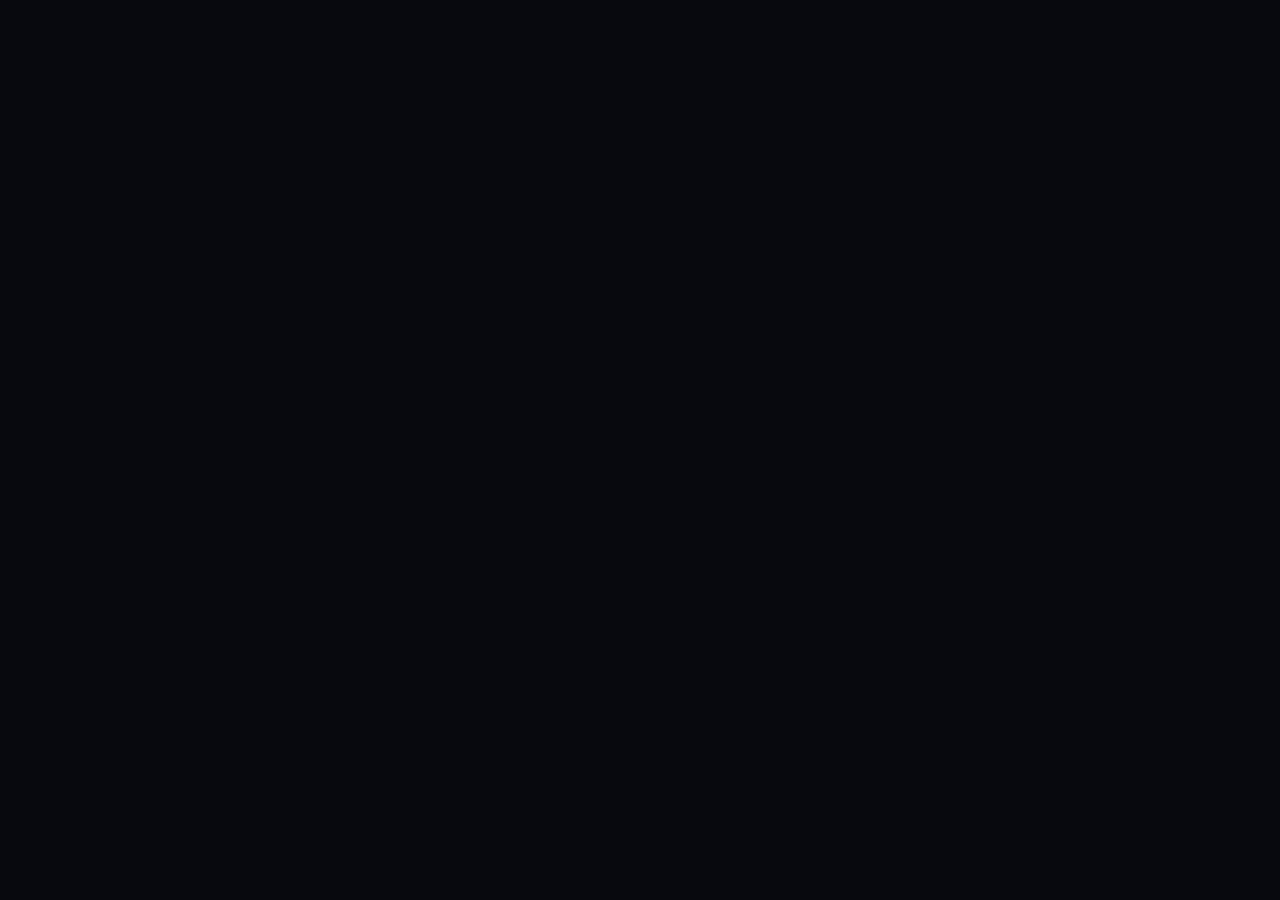
==== index.html @ 7dee2e34 "Rename INDEX to index.html" ====
<!DOCTYPE html>
<html>
<head>
  <meta charset="UTF-8" />
  <title>Multilingual Futuristic Refrigerator Poetry</title>
  <script src="https://cdnjs.cloudflare.com/ajax/libs/p5.js/1.9.4/p5.min.js"></script>

  <style>
    html, body {
      margin: 0;
      padding: 0;
      overflow: hidden;
      background: #08090e;
      font-family: system-ui, -apple-system, BlinkMacSystemFont, "Noto Sans",
        "Noto Sans CJK JP", "Noto Sans JP", "Noto Sans KR", "Noto Sans SC",
        sans-serif;
    }

    button {
      border: 1px solid rgba(180,220,255,.45);
      color: white;
      background: rgba(10,20,35,.55) !important;
      backdrop-filter: blur(8px);
      border-radius: 6px;
      padding: 6px 10px;
      cursor: pointer;
      font-family: inherit;
    }
  </style>
</head>

<body>
<script>
let magnets = [];
let selected = null;
let offset, scaler;
let bg, hazeLayer, button, shuffleBtn;
let currentPoemMagnets = [];
let dragMoved = false;
let hazeBursts = [];

const SPRING_K = 0.12;
const DAMPING = 0.75;
const ANG_K = 0.12;
const ANG_DAMP = 0.75;

const palette = [
  [255, 70, 130],
  [255, 150, 60],
  [255, 230, 90],
  [80, 255, 180],
  [80, 230, 255],
  [120, 150, 255],
  [190, 100, 255]
];

// multilingual magnets: English, Chinese, Korean, Japanese, French
const determiners = [
  "the","a","this","that","my","your",
  "这","那","我的","你的",
  "이","그","내","너의",
  "この","その","私の","君の",
  "le","la","un","une","ce","cette","mon","ton"
];

const adjectives = [
  "quiet","soft","blue","lonely","bright","neon","silver","warm","cold","gentle",
  "安静","柔软","蓝色","孤独","明亮","霓虹","银色","温暖","冰冷","温柔",
  "조용한","부드러운","푸른","외로운","밝은","네온","은빛","따뜻한","차가운","다정한",
  "静かな","やわらかい","青い","孤独な","明るい","ネオンの","銀色の","暖かい","冷たい","優しい",
  "calme","doux","bleu","solitaire","brillant","néon","argenté","chaud","froid","tendre"
];

const nouns = [
  "moon","city","memory","river","dream","shadow","sky","flower","light","ghost","garden","night",
  "月亮","城市","记忆","河流","梦","影子","天空","花","光","幽灵","花园","夜晚",
  "달","도시","기억","강","꿈","그림자","하늘","꽃","빛","유령","정원","밤",
  "月","都市","記憶","川","夢","影","空","花","光","幽霊","庭","夜",
  "lune","ville","mémoire","rivière","rêve","ombre","ciel","fleur","lumière","fantôme","jardin","nuit"
];

const verbs = [
  "glows","drifts","sings","waits","fades","returns","breathes","opens","shines","vanishes",
  "发光","漂流","歌唱","等待","消失","归来","呼吸","打开","闪耀","消散",
  "빛난다","흐른다","노래한다","기다린다","사라진다","돌아온다","숨쉰다","열린다","반짝인다","흩어진다",
  "光る","漂う","歌う","待つ","消える","戻る","息をする","開く","輝く","消えていく",
  "brille","dérive","chante","attend","s’efface","revient","respire","s’ouvre","scintille","disparaît"
];

const adverbs = [
  "softly","slowly","briefly","quietly","again","gently","tonight",
  "轻轻地","慢慢地","短暂地","安静地","再次","温柔地","今晚",
  "부드럽게","천천히","잠깐","조용히","다시","다정하게","오늘밤",
  "そっと","ゆっくり","一瞬","静かに","また","優しく","今夜",
  "doucement","lentement","brièvement","silencieusement","encore","tendrement","ce soir"
];

const prepositions = [
  "above","beneath","near","inside","through","beside","beyond",
  "在上方","在下方","靠近","里面","穿过","旁边","之外",
  "위에","아래에","가까이","안에","지나","곁에","너머",
  "上に","下に","近く","中で","通って","そばに","向こうへ",
  "au-dessus","sous","près de","dans","à travers","près","au-delà"
];

const words = Array.from(new Set([
  ...determiners,
  ...adjectives,
  ...nouns,
  ...verbs,
  ...adverbs,
  ...prepositions
]));

function randomFrom(arr) {
  return arr[floor(random(arr.length))];
}

function hashWord(str) {
  let h = 0;
  for (let i = 0; i < str.length; i++) {
    h = (h * 31 + str.charCodeAt(i)) >>> 0;
  }
  return h;
}

function colorForWord(word) {
  return palette[hashWord(word) % palette.length];
}

class Magnet {
  constructor(pos, val, ang = 0) {
    this.pos = pos.copy();
    this.target = pos.copy();
    this.vel = createVector(0, 0);

    this.ang = ang;
    this.angTarget = ang;
    this.angVel = 0;

    this.val = val;
    this.home = pos.copy();
    this.isInPoem = false;

    this.displayCap = false;
    this.displaySuffix = "";
    this.displayOverride = "";
    this.col = 255;

    this.updateDimensions();
  }

  text() {
    let t = this.displayOverride || this.val;

    if (this.displayCap && /^[a-zA-ZÀ-ÿ]/.test(t)) {
      t = t.charAt(0).toUpperCase() + t.slice(1);
    }

    return t + this.displaySuffix;
  }

  surface() {
    return (this.displayOverride || this.val).toLowerCase();
  }

  updateDimensions() {
    textSize(13 * scaler);
    this.w = textWidth(this.text()) + 18 * scaler;
    this.h = 30 * scaler;
  }

  update() {
    this.vel.x += (this.target.x - this.pos.x) * SPRING_K - this.vel.x * DAMPING;
    this.vel.y += (this.target.y - this.pos.y) * SPRING_K - this.vel.y * DAMPING;
    this.pos.add(this.vel);

    this.angVel += (this.angTarget - this.ang) * ANG_K - this.angVel * ANG_DAMP;
    this.ang += this.angVel;
  }

  contains(px, py) {
    return abs(px - this.pos.x) < this.w / 2 && abs(py - this.pos.y) < this.h / 2;
  }

  show() {
    push();
    translate(this.pos.x, this.pos.y);
    rotate(this.ang);

    rectMode(CENTER);

    noStroke();
    fill(0, 95);
    rect(2, 2, this.w, this.h, 5);

    stroke(0, 90);
    fill(this.col);
    rect(0, 0, this.w, this.h, 5);

    noStroke();
    fill(0);
    textAlign(CENTER, CENTER);
    textSize(13 * scaler);
    text(this.text(), 0, 1);

    pop();
  }
}

function setup() {
  createCanvas(windowWidth, windowHeight);
  scaler = height / 628;

  textFont("system-ui");

  bg = createGraphics(width, height);
  hazeLayer = createGraphics(width, height);

  makeBackground();

  button = createButton("Scatter Magnets and Start Over");
  button.position(8, 8);
  button.mousePressed(resetEverything);

  shuffleBtn = createButton("Shuffle Poem");
  shuffleBtn.position(8, 48);
  shuffleBtn.mousePressed(shufflePoem);

  makeMagnets();
  makePoem();
}

function makeBackground() {
  bg.background(8, 9, 14);
  bg.textAlign(CENTER, CENTER);
  bg.textSize(12);

  const chars = ["夢","빛","月","r","ê","0","1","夜","城","影","花","m","n"];

  for (let y = 0; y < height; y += 18) {
    for (let x = 0; x < width; x += 18) {
      bg.noStroke();
      bg.fill(180, 220, 255, random(8, 28));
      bg.text(random(chars), x, y);
    }
  }

  bg.stroke(255, 12);
  for (let y = 0; y < height; y += 3) {
    bg.line(0, y, width, y);
  }
}

function makeMagnets() {
  magnets = [];

  for (let w of words) {
    let x = random(-width * 0.45, width * 0.45);
    let y = random(-height * 0.42, height * 0.42);

    if (abs(x) < width * 0.18) x += width * 0.25 * random([-1, 1]);
    if (abs(y) < height * 0.12) y += height * 0.25 * random([-1, 1]);

    magnets.push(new Magnet(createVector(x, y), w, random(-0.12, 0.12)));
  }
}

function makePoem() {
  for (let m of magnets) {
    if (m.isInPoem) {
      m.isInPoem = false;
      m.displayCap = false;
      m.displaySuffix = "";
      m.displayOverride = "";
      m.target = m.home.copy();
      m.angTarget = random(-0.12, 0.12);
    }
  }

  const templates = [
    ["DET","ADJ","NOUN","VERB","ADV","PREP","DET","NOUN"],
    ["DET","NOUN","VERB","PREP","DET","ADJ","NOUN","ADV"],
    ["DET","ADJ","NOUN","VERB","PREP","DET","NOUN","ADV"]
  ];

  const template = randomFrom(templates);

  const chosenWords = template.map(tag => {
    if (tag === "DET") return randomFrom(determiners);
    if (tag === "ADJ") return randomFrom(adjectives);
    if (tag === "NOUN") return randomFrom(nouns);
    if (tag === "VERB") return randomFrom(verbs);
    if (tag === "ADV") return randomFrom(adverbs);
    if (tag === "PREP") return randomFrom(prepositions);
  });

  let chosen = chosenWords.map(w => magnets.find(m => m.val === w)).filter(Boolean);
  if (chosen.length < 8) return;

  chosen.forEach(m => {
    m.displayCap = false;
    m.displaySuffix = "";
    m.displayOverride = "";
  });

  chosen[0].displayCap = true;
  chosen[7].displaySuffix = ".";

  chosen.forEach(m => m.updateDimensions());

  let gap = 10 * scaler;
  let totalW = chosen.reduce((s, m) => s + m.w, 0) + gap * 7;
  let x = -totalW / 2;

  currentPoemMagnets = [];

  for (let m of chosen) {
    m.isInPoem = true;
    m.target.set(x + m.w / 2, 0);
    m.angTarget = 0;
    currentPoemMagnets.push(m);
    x += m.w + gap;
  }

  triggerHaze();
}

function triggerHaze() {
  hazeBursts = [];

  for (let i = 0; i < currentPoemMagnets.length; i++) {
    let m = currentPoemMagnets[i];

    hazeBursts.push({
      x: width / 2 + m.target.x,
      y: height / 2 + m.target.y,
      c: colorForWord(m.surface()),
      age: -i * 5,
      life: 70
    });
  }
}

function drawHaze() {
  hazeLayer.clear();
  hazeLayer.noStroke();

  for (let b of hazeBursts) {
    b.age++;

    if (b.age < 0 || b.age > b.life) continue;

    let t = b.age / b.life;
    let alpha = 70 * sin(PI * t);
    let size = (80 + 150 * t) * scaler;

    hazeLayer.fill(b.c[0], b.c[1], b.c[2], alpha);
    hazeLayer.circle(b.x, b.y, size);

    hazeLayer.fill(b.c[0], b.c[1], b.c[2], alpha * 0.35);
    hazeLayer.circle(
      b.x + random(-10, 10),
      b.y + random(-10, 10),
      size * 0.55
    );
  }

  image(hazeLayer, 0, 0);
  hazeBursts = hazeBursts.filter(b => b.age <= b.life);
}

function draw() {
  image(bg, 0, 0);
  drawHaze();

  translate(width / 2, height / 2);

  for (let m of magnets) {
    if (m !== selected) m.update();
    m.show();
  }
}

function shufflePoem() {
  makePoem();
}

function resetEverything() {
  makeMagnets();
  makePoem();
}

function mousePressed() {
  dragMoved = false;

  for (let i = magnets.length - 1; i >= 0; i--) {
    let m = magnets[i];

    if (m.contains(mouseX - width / 2, mouseY - height / 2)) {
      selected = m;
      offset = createVector(m.pos.x - mouseX, m.pos.y - mouseY);
      m.col = 210;
      break;
    }
  }
}

function mouseDragged() {
  if (selected) {
    selected.pos.x = mouseX + offset.x;
    selected.pos.y = mouseY + offset.y;
    selected.target.set(selected.pos.x, selected.pos.y);
    dragMoved = true;
  }
}

function mouseReleased() {
  if (selected) {
    selected.col = 255;

    if (!selected.isInPoem) {
      selected.home = selected.pos.copy();
    } else if (!dragMoved) {
      swapWord(selected);
      triggerHaze();
    }

    selected = null;
  }
}

function swapWord(m) {
  let pool = nouns;

  if (determiners.includes(m.val)) pool = determiners;
  else if (adjectives.includes(m.val)) pool = adjectives;
  else if (nouns.includes(m.val)) pool = nouns;
  else if (verbs.includes(m.val)) pool = verbs;
  else if (adverbs.includes(m.val)) pool = adverbs;
  else if (prepositions.includes(m.val)) pool = prepositions;

  let next = randomFrom(pool);
  while (next === m.surface()) {
    next = randomFrom(pool);
  }

  m.displayOverride = next;
  m.updateDimensions();
}

function keyPressed() {
  if (key === " " || key === "s" || key === "S") {
    shufflePoem();
  }
}

function doubleClicked() {
  shufflePoem();
}

function windowResized() {
  resizeCanvas(windowWidth, windowHeight);
  scaler = height / 628;

  bg = createGraphics(width, height);
  hazeLayer = createGraphics(width, height);

  makeBackground();
}
</script>
</body>
</html>
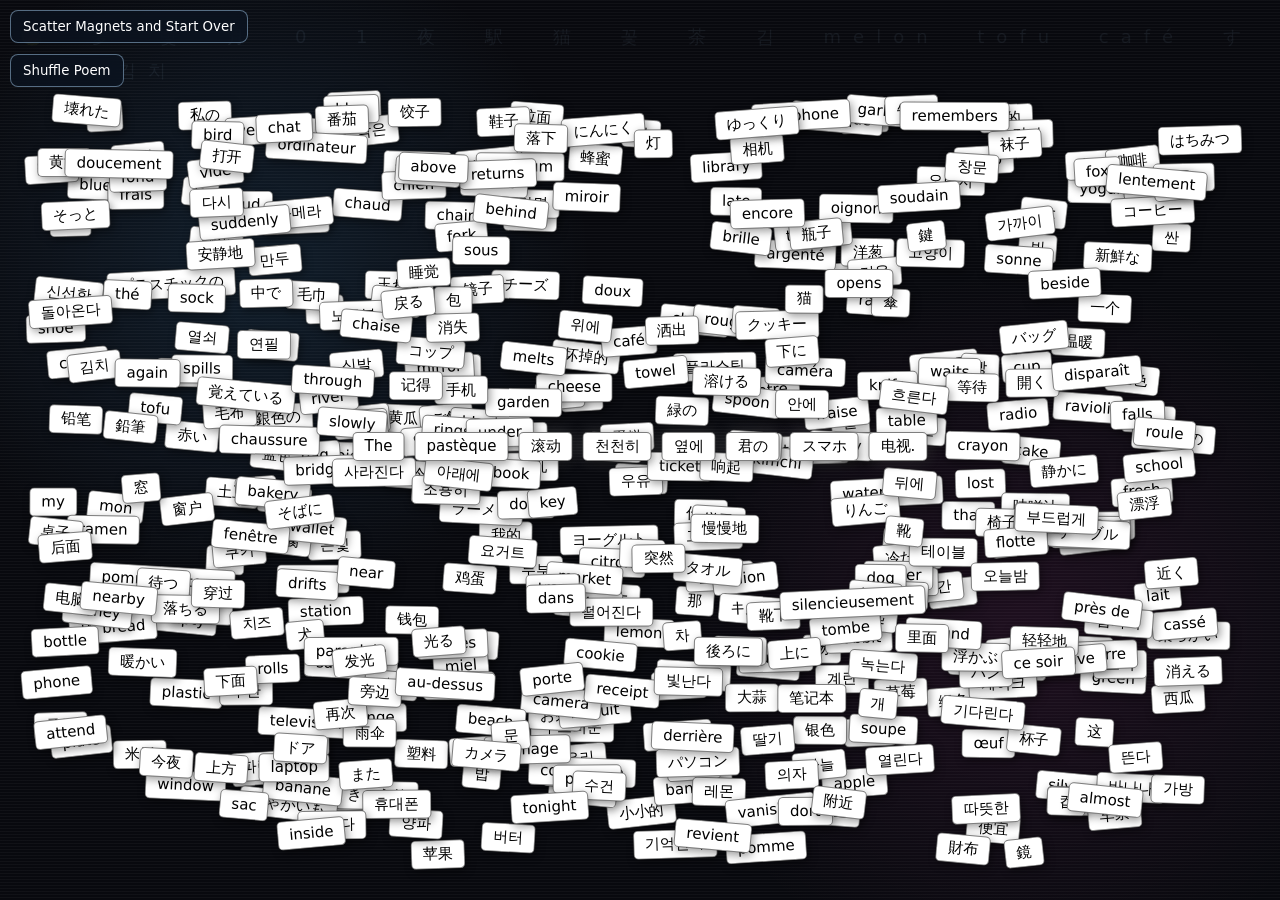
==== commit d04ff22b: "Add files via upload" ====
--- a/index.html
+++ b/index.html
@@ -1,473 +1,20 @@
 <!DOCTYPE html>
-<html>
+<html lang="en">
 <head>
   <meta charset="UTF-8" />
-  <title>Multilingual Futuristic Refrigerator Poetry</title>
-  <script src="https://cdnjs.cloudflare.com/ajax/libs/p5.js/1.9.4/p5.min.js"></script>
+  <meta name="viewport" content="width=device-width, initial-scale=1.0" />
+  <title>Everyday Refrigerator Poetry</title>
+  <link rel="stylesheet" href="style.css" />
+</head>
+<body>
+  <div id="background"></div>
+  <div id="glow"></div>
 
-  <style>
-    html, body {
-      margin: 0;
-      padding: 0;
-      overflow: hidden;
-      background: #08090e;
-      font-family: system-ui, -apple-system, BlinkMacSystemFont, "Noto Sans",
-        "Noto Sans CJK JP", "Noto Sans JP", "Noto Sans KR", "Noto Sans SC",
-        sans-serif;
-    }
+  <button id="scatter">Scatter Magnets and Start Over</button>
+  <button id="shuffle">Shuffle Poem</button>
 
-    button {
-      border: 1px solid rgba(180,220,255,.45);
-      color: white;
-      background: rgba(10,20,35,.55) !important;
-      backdrop-filter: blur(8px);
-      border-radius: 6px;
-      padding: 6px 10px;
-      cursor: pointer;
-      font-family: inherit;
-    }
-  </style>
-</head>
+  <main id="stage"></main>
 
-<body>
-<script>
-let magnets = [];
-let selected = null;
-let offset, scaler;
-let bg, hazeLayer, button, shuffleBtn;
-let currentPoemMagnets = [];
-let dragMoved = false;
-let hazeBursts = [];
-
-const SPRING_K = 0.12;
-const DAMPING = 0.75;
-const ANG_K = 0.12;
-const ANG_DAMP = 0.75;
-
-const palette = [
-  [255, 70, 130],
-  [255, 150, 60],
-  [255, 230, 90],
-  [80, 255, 180],
-  [80, 230, 255],
-  [120, 150, 255],
-  [190, 100, 255]
-];
-
-// multilingual magnets: English, Chinese, Korean, Japanese, French
-const determiners = [
-  "the","a","this","that","my","your",
-  "这","那","我的","你的",
-  "이","그","내","너의",
-  "この","その","私の","君の",
-  "le","la","un","une","ce","cette","mon","ton"
-];
-
-const adjectives = [
-  "quiet","soft","blue","lonely","bright","neon","silver","warm","cold","gentle",
-  "安静","柔软","蓝色","孤独","明亮","霓虹","银色","温暖","冰冷","温柔",
-  "조용한","부드러운","푸른","외로운","밝은","네온","은빛","따뜻한","차가운","다정한",
-  "静かな","やわらかい","青い","孤独な","明るい","ネオンの","銀色の","暖かい","冷たい","優しい",
-  "calme","doux","bleu","solitaire","brillant","néon","argenté","chaud","froid","tendre"
-];
-
-const nouns = [
-  "moon","city","memory","river","dream","shadow","sky","flower","light","ghost","garden","night",
-  "月亮","城市","记忆","河流","梦","影子","天空","花","光","幽灵","花园","夜晚",
-  "달","도시","기억","강","꿈","그림자","하늘","꽃","빛","유령","정원","밤",
-  "月","都市","記憶","川","夢","影","空","花","光","幽霊","庭","夜",
-  "lune","ville","mémoire","rivière","rêve","ombre","ciel","fleur","lumière","fantôme","jardin","nuit"
-];
-
-const verbs = [
-  "glows","drifts","sings","waits","fades","returns","breathes","opens","shines","vanishes",
-  "发光","漂流","歌唱","等待","消失","归来","呼吸","打开","闪耀","消散",
-  "빛난다","흐른다","노래한다","기다린다","사라진다","돌아온다","숨쉰다","열린다","반짝인다","흩어진다",
-  "光る","漂う","歌う","待つ","消える","戻る","息をする","開く","輝く","消えていく",
-  "brille","dérive","chante","attend","s’efface","revient","respire","s’ouvre","scintille","disparaît"
-];
-
-const adverbs = [
-  "softly","slowly","briefly","quietly","again","gently","tonight",
-  "轻轻地","慢慢地","短暂地","安静地","再次","温柔地","今晚",
-  "부드럽게","천천히","잠깐","조용히","다시","다정하게","오늘밤",
-  "そっと","ゆっくり","一瞬","静かに","また","優しく","今夜",
-  "doucement","lentement","brièvement","silencieusement","encore","tendrement","ce soir"
-];
-
-const prepositions = [
-  "above","beneath","near","inside","through","beside","beyond",
-  "在上方","在下方","靠近","里面","穿过","旁边","之外",
-  "위에","아래에","가까이","안에","지나","곁에","너머",
-  "上に","下に","近く","中で","通って","そばに","向こうへ",
-  "au-dessus","sous","près de","dans","à travers","près","au-delà"
-];
-
-const words = Array.from(new Set([
-  ...determiners,
-  ...adjectives,
-  ...nouns,
-  ...verbs,
-  ...adverbs,
-  ...prepositions
-]));
-
-function randomFrom(arr) {
-  return arr[floor(random(arr.length))];
-}
-
-function hashWord(str) {
-  let h = 0;
-  for (let i = 0; i < str.length; i++) {
-    h = (h * 31 + str.charCodeAt(i)) >>> 0;
-  }
-  return h;
-}
-
-function colorForWord(word) {
-  return palette[hashWord(word) % palette.length];
-}
-
-class Magnet {
-  constructor(pos, val, ang = 0) {
-    this.pos = pos.copy();
-    this.target = pos.copy();
-    this.vel = createVector(0, 0);
-
-    this.ang = ang;
-    this.angTarget = ang;
-    this.angVel = 0;
-
-    this.val = val;
-    this.home = pos.copy();
-    this.isInPoem = false;
-
-    this.displayCap = false;
-    this.displaySuffix = "";
-    this.displayOverride = "";
-    this.col = 255;
-
-    this.updateDimensions();
-  }
-
-  text() {
-    let t = this.displayOverride || this.val;
-
-    if (this.displayCap && /^[a-zA-ZÀ-ÿ]/.test(t)) {
-      t = t.charAt(0).toUpperCase() + t.slice(1);
-    }
-
-    return t + this.displaySuffix;
-  }
-
-  surface() {
-    return (this.displayOverride || this.val).toLowerCase();
-  }
-
-  updateDimensions() {
-    textSize(13 * scaler);
-    this.w = textWidth(this.text()) + 18 * scaler;
-    this.h = 30 * scaler;
-  }
-
-  update() {
-    this.vel.x += (this.target.x - this.pos.x) * SPRING_K - this.vel.x * DAMPING;
-    this.vel.y += (this.target.y - this.pos.y) * SPRING_K - this.vel.y * DAMPING;
-    this.pos.add(this.vel);
-
-    this.angVel += (this.angTarget - this.ang) * ANG_K - this.angVel * ANG_DAMP;
-    this.ang += this.angVel;
-  }
-
-  contains(px, py) {
-    return abs(px - this.pos.x) < this.w / 2 && abs(py - this.pos.y) < this.h / 2;
-  }
-
-  show() {
-    push();
-    translate(this.pos.x, this.pos.y);
-    rotate(this.ang);
-
-    rectMode(CENTER);
-
-    noStroke();
-    fill(0, 95);
-    rect(2, 2, this.w, this.h, 5);
-
-    stroke(0, 90);
-    fill(this.col);
-    rect(0, 0, this.w, this.h, 5);
-
-    noStroke();
-    fill(0);
-    textAlign(CENTER, CENTER);
-    textSize(13 * scaler);
-    text(this.text(), 0, 1);
-
-    pop();
-  }
-}
-
-function setup() {
-  createCanvas(windowWidth, windowHeight);
-  scaler = height / 628;
-
-  textFont("system-ui");
-
-  bg = createGraphics(width, height);
-  hazeLayer = createGraphics(width, height);
-
-  makeBackground();
-
-  button = createButton("Scatter Magnets and Start Over");
-  button.position(8, 8);
-  button.mousePressed(resetEverything);
-
-  shuffleBtn = createButton("Shuffle Poem");
-  shuffleBtn.position(8, 48);
-  shuffleBtn.mousePressed(shufflePoem);
-
-  makeMagnets();
-  makePoem();
-}
-
-function makeBackground() {
-  bg.background(8, 9, 14);
-  bg.textAlign(CENTER, CENTER);
-  bg.textSize(12);
-
-  const chars = ["夢","빛","月","r","ê","0","1","夜","城","影","花","m","n"];
-
-  for (let y = 0; y < height; y += 18) {
-    for (let x = 0; x < width; x += 18) {
-      bg.noStroke();
-      bg.fill(180, 220, 255, random(8, 28));
-      bg.text(random(chars), x, y);
-    }
-  }
-
-  bg.stroke(255, 12);
-  for (let y = 0; y < height; y += 3) {
-    bg.line(0, y, width, y);
-  }
-}
-
-function makeMagnets() {
-  magnets = [];
-
-  for (let w of words) {
-    let x = random(-width * 0.45, width * 0.45);
-    let y = random(-height * 0.42, height * 0.42);
-
-    if (abs(x) < width * 0.18) x += width * 0.25 * random([-1, 1]);
-    if (abs(y) < height * 0.12) y += height * 0.25 * random([-1, 1]);
-
-    magnets.push(new Magnet(createVector(x, y), w, random(-0.12, 0.12)));
-  }
-}
-
-function makePoem() {
-  for (let m of magnets) {
-    if (m.isInPoem) {
-      m.isInPoem = false;
-      m.displayCap = false;
-      m.displaySuffix = "";
-      m.displayOverride = "";
-      m.target = m.home.copy();
-      m.angTarget = random(-0.12, 0.12);
-    }
-  }
-
-  const templates = [
-    ["DET","ADJ","NOUN","VERB","ADV","PREP","DET","NOUN"],
-    ["DET","NOUN","VERB","PREP","DET","ADJ","NOUN","ADV"],
-    ["DET","ADJ","NOUN","VERB","PREP","DET","NOUN","ADV"]
-  ];
-
-  const template = randomFrom(templates);
-
-  const chosenWords = template.map(tag => {
-    if (tag === "DET") return randomFrom(determiners);
-    if (tag === "ADJ") return randomFrom(adjectives);
-    if (tag === "NOUN") return randomFrom(nouns);
-    if (tag === "VERB") return randomFrom(verbs);
-    if (tag === "ADV") return randomFrom(adverbs);
-    if (tag === "PREP") return randomFrom(prepositions);
-  });
-
-  let chosen = chosenWords.map(w => magnets.find(m => m.val === w)).filter(Boolean);
-  if (chosen.length < 8) return;
-
-  chosen.forEach(m => {
-    m.displayCap = false;
-    m.displaySuffix = "";
-    m.displayOverride = "";
-  });
-
-  chosen[0].displayCap = true;
-  chosen[7].displaySuffix = ".";
-
-  chosen.forEach(m => m.updateDimensions());
-
-  let gap = 10 * scaler;
-  let totalW = chosen.reduce((s, m) => s + m.w, 0) + gap * 7;
-  let x = -totalW / 2;
-
-  currentPoemMagnets = [];
-
-  for (let m of chosen) {
-    m.isInPoem = true;
-    m.target.set(x + m.w / 2, 0);
-    m.angTarget = 0;
-    currentPoemMagnets.push(m);
-    x += m.w + gap;
-  }
-
-  triggerHaze();
-}
-
-function triggerHaze() {
-  hazeBursts = [];
-
-  for (let i = 0; i < currentPoemMagnets.length; i++) {
-    let m = currentPoemMagnets[i];
-
-    hazeBursts.push({
-      x: width / 2 + m.target.x,
-      y: height / 2 + m.target.y,
-      c: colorForWord(m.surface()),
-      age: -i * 5,
-      life: 70
-    });
-  }
-}
-
-function drawHaze() {
-  hazeLayer.clear();
-  hazeLayer.noStroke();
-
-  for (let b of hazeBursts) {
-    b.age++;
-
-    if (b.age < 0 || b.age > b.life) continue;
-
-    let t = b.age / b.life;
-    let alpha = 70 * sin(PI * t);
-    let size = (80 + 150 * t) * scaler;
-
-    hazeLayer.fill(b.c[0], b.c[1], b.c[2], alpha);
-    hazeLayer.circle(b.x, b.y, size);
-
-    hazeLayer.fill(b.c[0], b.c[1], b.c[2], alpha * 0.35);
-    hazeLayer.circle(
-      b.x + random(-10, 10),
-      b.y + random(-10, 10),
-      size * 0.55
-    );
-  }
-
-  image(hazeLayer, 0, 0);
-  hazeBursts = hazeBursts.filter(b => b.age <= b.life);
-}
-
-function draw() {
-  image(bg, 0, 0);
-  drawHaze();
-
-  translate(width / 2, height / 2);
-
-  for (let m of magnets) {
-    if (m !== selected) m.update();
-    m.show();
-  }
-}
-
-function shufflePoem() {
-  makePoem();
-}
-
-function resetEverything() {
-  makeMagnets();
-  makePoem();
-}
-
-function mousePressed() {
-  dragMoved = false;
-
-  for (let i = magnets.length - 1; i >= 0; i--) {
-    let m = magnets[i];
-
-    if (m.contains(mouseX - width / 2, mouseY - height / 2)) {
-      selected = m;
-      offset = createVector(m.pos.x - mouseX, m.pos.y - mouseY);
-      m.col = 210;
-      break;
-    }
-  }
-}
-
-function mouseDragged() {
-  if (selected) {
-    selected.pos.x = mouseX + offset.x;
-    selected.pos.y = mouseY + offset.y;
-    selected.target.set(selected.pos.x, selected.pos.y);
-    dragMoved = true;
-  }
-}
-
-function mouseReleased() {
-  if (selected) {
-    selected.col = 255;
-
-    if (!selected.isInPoem) {
-      selected.home = selected.pos.copy();
-    } else if (!dragMoved) {
-      swapWord(selected);
-      triggerHaze();
-    }
-
-    selected = null;
-  }
-}
-
-function swapWord(m) {
-  let pool = nouns;
-
-  if (determiners.includes(m.val)) pool = determiners;
-  else if (adjectives.includes(m.val)) pool = adjectives;
-  else if (nouns.includes(m.val)) pool = nouns;
-  else if (verbs.includes(m.val)) pool = verbs;
-  else if (adverbs.includes(m.val)) pool = adverbs;
-  else if (prepositions.includes(m.val)) pool = prepositions;
-
-  let next = randomFrom(pool);
-  while (next === m.surface()) {
-    next = randomFrom(pool);
-  }
-
-  m.displayOverride = next;
-  m.updateDimensions();
-}
-
-function keyPressed() {
-  if (key === " " || key === "s" || key === "S") {
-    shufflePoem();
-  }
-}
-
-function doubleClicked() {
-  shufflePoem();
-}
-
-function windowResized() {
-  resizeCanvas(windowWidth, windowHeight);
-  scaler = height / 628;
-
-  bg = createGraphics(width, height);
-  hazeLayer = createGraphics(width, height);
-
-  makeBackground();
-}
-</script>
+  <script src="sketch.js"></script>
 </body>
 </html>
--- a/style.css
+++ b/style.css
@@ -0,0 +1,141 @@
+html, body {
+  margin: 0;
+  padding: 0;
+  overflow: hidden;
+  width: 100%;
+  height: 100%;
+  background: #08090e;
+  font-family: system-ui, -apple-system, BlinkMacSystemFont, "Noto Sans",
+    "Noto Sans CJK JP", "Noto Sans JP", "Noto Sans KR", "Noto Sans SC",
+    sans-serif;
+}
+
+#background {
+  position: fixed;
+  inset: 0;
+  background:
+    repeating-linear-gradient(
+      to bottom,
+      rgba(255,255,255,0.035) 0px,
+      rgba(255,255,255,0.035) 1px,
+      transparent 1px,
+      transparent 3px
+    ),
+    radial-gradient(circle at 20% 30%, rgba(80,180,255,0.12), transparent 28%),
+    radial-gradient(circle at 80% 70%, rgba(255,80,200,0.09), transparent 30%),
+    #08090e;
+}
+
+#background::after {
+  content: "🍉 夢 빛 月 0 1 夜 駅 猫 꽃 茶 김  melon tofu café すいか 김치";
+  position: absolute;
+  inset: 0;
+  color: rgba(180,220,255,0.12);
+  font-size: 18px;
+  line-height: 34px;
+  letter-spacing: 12px;
+  word-spacing: 20px;
+  overflow: hidden;
+  padding: 20px;
+  opacity: 0.55;
+}
+
+#glow {
+  position: fixed;
+  inset: -10%;
+  pointer-events: none;
+  z-index: 1;
+  opacity: 0;
+  filter: blur(34px) saturate(1.35);
+  mix-blend-mode: screen;
+  transition: opacity 1.1s ease;
+  transform: scale(1.05);
+}
+
+#glow.active {
+  opacity: 1;
+  animation: fogPulse 3.8s ease-out forwards;
+}
+
+@keyframes fogPulse {
+  0% {
+    opacity: 0;
+    transform: scale(0.94) translateY(8px);
+  }
+  18% {
+    opacity: 0.92;
+  }
+  55% {
+    opacity: 0.72;
+    transform: scale(1.06) translateY(-4px);
+  }
+  100% {
+    opacity: 0;
+    transform: scale(1.16) translateY(-14px);
+  }
+}
+
+#stage {
+  position: fixed;
+  inset: 0;
+  z-index: 2;
+}
+
+button {
+  position: fixed;
+  left: 10px;
+  z-index: 20;
+  border: 1px solid rgba(180, 220, 255, 0.45);
+  color: white;
+  background: rgba(10, 20, 35, 0.62);
+  backdrop-filter: blur(8px);
+  border-radius: 8px;
+  padding: 8px 12px;
+  cursor: pointer;
+  font-family: inherit;
+}
+
+#scatter {
+  top: 10px;
+}
+
+#shuffle {
+  top: 54px;
+}
+
+.magnet {
+  position: absolute;
+  left: 0;
+  top: 0;
+  padding: 6px 11px;
+  background: white;
+  color: black;
+  border: 1px solid rgba(0,0,0,0.5);
+  border-radius: 5px;
+  box-shadow: 2px 3px 8px rgba(0,0,0,0.38);
+  font-size: 15px;
+  line-height: 1;
+  cursor: grab;
+  user-select: none;
+  white-space: nowrap;
+  transition:
+    transform 1.25s cubic-bezier(.2,.9,.15,1),
+    box-shadow 0.25s ease,
+    background 0.25s ease;
+}
+
+.magnet:active {
+  cursor: grabbing;
+}
+
+.magnet.poem {
+  box-shadow:
+    2px 3px 8px rgba(0,0,0,0.38),
+    0 0 16px rgba(255,255,255,0.18);
+}
+
+.magnet.dragging {
+  z-index: 999;
+  background: #ddd;
+  transition: none;
+}
